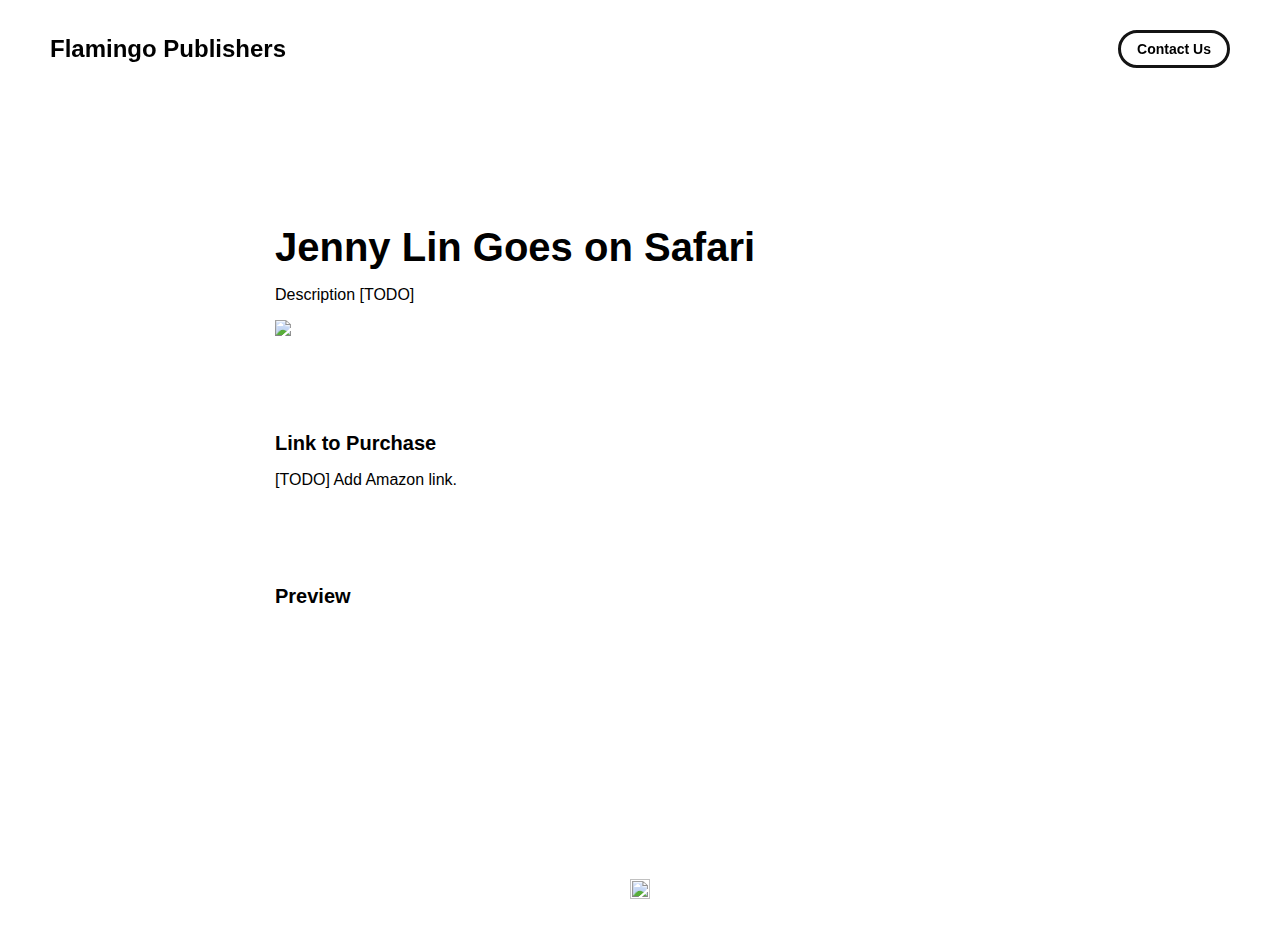
==== project-pages/safari.html @ 84bc28a6 "add more details on first book" ====
<!-- 
  IMPORTANT! 
  
  Keep this file unchanged to use as a template for all future project pages. 

  For every new project you add to your portfolio, make a copy of this file in the
  'project-pages' folder with a name related to the project.
-->


<!DOCTYPE html>
<html lang="en">
	<head>
		<meta charset="utf-8">
    <!-- 
      TODO

      Upload your Unemployable (or whatever photo you like) to the assets/images folder
      and change the name of the image below to match the uploaded one

      Change the title in the <title> tag to whatever you would like the title of your portfolio to be

      This should be the same across all pages.
     -->
     <link rel="icon" href="../assets/images/jenny_lin.png" />
     <title>Flamingo Publishers</title>
    <meta name="description" content="Official website for Flamingo Publishers LLC.">
    <meta name="viewport" content="width=device-width, initial-scale=1" />

		<link rel="stylesheet" href="../css/layout.css">
    <link rel="stylesheet" href="../css/typography.css">
    <link rel="stylesheet" href="../css/utilities.css">

		<script defer src="../js/script.js"></script>
	</head>
	<body>
    <!-- NAVBAR -->
    <div class="navbar">
      <a class="nav-title-link" href="../index.html">
        <!-- 
          TODO - Change the "Portfolio Title" to whatever you want displayed in the top left

          (this should be the same across all pages)
         -->
        <span class="nav-title">Flamingo Publishers</span>
        <!-- 
          TODO - Change the email after 'mailto:' to your email address for contact 
        
          (this should be the same across all pages)
        -->
        <a class="button" href="mailto:info@flamingopublishers.com">
          <span class="button-text">Contact Us</span>
        </a>
      </a>
    </div>

    <!-- MAIN PAGE CONTENT -->
    <div id="main-content">

      <!-- PROJECT HEADER -->
      <div id="project-header">
          <!-- 
            TODO

            - Change the 'main-title' text to the name of your project
            - Change the 'body-text' text to a short and sweet description of your project (maybe the same as the one on the project card)
            - Change "desktop.jpeg" to the image filename you uploaded in the assets/images folder.
          -->
        <div class="main-title">Jenny Lin Goes on Safari</div>
        <div class="body-text">Description [TODO]</div>
        <image class="project-header-image" src="../assets/images/safari.png">
      </div>

      <!-- PROJECT DETAILS -->
      <!-- 
        TODO

        - Change the 'subheader-text' to whatever header you want for project details
        - Add paragraphs using the <div class="body-text"></div> elements in the "project-details-content"
      -->
      <div id="project-details">
        <div class="subheader-text">Link to Purchase</div>
        <div class="project-details-content">
          <div class="body-text">[TODO] Add Amazon link.</div>
        </div>
      </div>

      <!-- IMAGE GALLERY -->
      <div id="project-gallery">
        <!-- TODO - Change the 'subheader-text' to whatever you want the Gallery section header to say -->
        <div class="subheader-text">Preview</div>
        <div class="project-gallery-content">
            <!-- 
              TODO

              This is where the images in the gallery live. Here's a simple gallery image for you to copy:

              Full Width Image:

                <div class="gallery-image-container">
                  <img src="../assets/images/IMAGE_NAME" class="gallery-image">
                  <span class="image-caption">IMAGE_CAPTION</span>
                </div>

              Half Width Image: 

                <div class="gallery-image-container half-width">
                  <img src="../assets/images/IMAGE_NAME" class="gallery-image">
                  <span class="image-caption">IMAGE_CAPTION</span>
                </div>

              - To add an image to the this area, copy one of the above, paste it below this comment, and change the following:
                  - IMAGE_NAME: the name of the image file in assets/images
                  - IMAGE_CAPTION: to the caption of the image
            -->
            <!--
            <div class="gallery-image-container half-width">
              <img src="../assets/images/code.jpeg" class="gallery-image">
              <span class="image-caption">Give your image a caption. People love context.</span>
            </div>
            <div class="gallery-image-container half-width">
              <img src="../assets/images/sketchbook.jpeg" class="gallery-image">
              <span class="image-caption">Give your image a caption. People love context.</span>
            </div>
            <div class="gallery-image-container">
              <img src="../assets/images/camera.jpeg" class="gallery-image">
              <span class="image-caption">Give your image a caption. People love context.</span>
            </div>
          -->
        </div>
      </div>
    </div>

    <!-- FOOTER -->
    <div id="footer">
      <!--
        TODO - Change href to your Instagram account (can also delete entire "a" element if no Instagram) 

        This should be the same across all pages.
      -->
      <!--
      <a class="icon-link" target="_blank" href="https://twitter.com/whitevans_eth">
        <image src="./assets/icons/instagram.svg" class="footer-icon"/>
      </a>
  -->
      <!-- 
        TODO - Change href to your Twitter account (can also delete entire "a" element if no Twitter) 
      
        This should be the same across all pages.
      -->
      <!--
      <a class="icon-link" target="_blank" href="https://twitter.com/whitevans_eth">
        <image src="./assets/icons/twitter.svg" class="footer-icon"/>
      </a>
  -->
      <!-- 
        TODO - Change the email after "mailto" to your contact email 
      
        This should be the same across all pages.
      -->
      <a class="icon-link" href="mailto:info@flamingopublishers.com">
        <image src="./assets/icons/mail.svg" class="footer-icon"/>
      </a>
    </div>

	</body>
</html>
---- css/layout.css ----
* {
  box-sizing: border-box;
}

html {
  text-size-adjust: none;
  -webkit-text-size-adjust: none;
  -moz-text-size-adjust: none;
  -ms-text-size-adjust: none;
}

body {
  margin: 0;
  -webkit-font-smoothing: antialiased;
  -moz-osx-font-smoothing: grayscale;
}




/* Main Page Layout */

#main-content {
  margin: 225px 425px;
  display: flex;
  flex-direction: column;
  gap: 96px;
}




/* Portfolio Header */

#portfolio-header {
  display: flex;
  gap: 20px;
  align-items: center;
}

#portfolio-header-image-container {
  display: flex;
  flex-direction: column;
  gap: 10px;
  flex-basis: 50%;
}

.portfolio-header-image {
  width: 100%;
  height: auto;
}

#portfolio-header-text-container {
  display: flex;
  flex-direction: column;
  gap: 34px;
  flex-basis: 50%;
}




/* About Section */

#about-section {
  display: flex;
  flex-direction: column;
  gap: 16px;
}

.about-section-content {
  display: flex;
  flex-direction: column;
  gap: 34px;
}




/* Project Section */

#my-work-section {
  display: flex;
  flex-direction: column;
  gap: 16px;
}

.projects-container {
  display: flex;
  gap: 34px 16px;
  flex-wrap: wrap;
}

    /* Project Cards */

    .project-card {
      max-width: calc((100% - 32px) / 3);
      display: flex;
      flex-direction: column;
      gap: 34px;
    }

    .project-card-text-container {
      flex-direction: column;
      display: flex;
      gap: 16px
    }

    .project-image {
      width: 100%;
      height: 200px;
      object-fit: cover;
      object-position: center;
    }




/* Project Pages */

#project-header {
  display: flex;
  flex-direction: column;
  gap: 16px;
}

.project-header-image {
  width: 100%;
  height: auto;
}

#project-details {
  display: flex;
  flex-direction: column;
  gap: 16px;
}

.project-details-content {
  display: flex;
  flex-direction: column;
  gap: 34px;
}

    /* Project Gallery */

    #project-gallery {
      display: flex;
      flex-direction: column;
      gap: 16px;
    }

    .project-gallery-content {
      display: flex;
      flex-wrap: wrap;
      gap: 34px 16px;
    }

    .gallery-image-container {
      width: 100%;
      display: flex;
      flex-direction: column;
      gap: 10px;
    }

    .gallery-image-container.half-width {
      width: calc((100% - 16px) / 2);
    }

    .gallery-image {
      width: 100%;
      height: auto;
    }


/* Extra Extra large devices (large laptops and desktops, 1200px and below) */
@media only screen and (max-width: 1600px) {
  #main-content {
    margin: 225px 275px;
  }
}

/* Extra large devices (large laptops and desktops, 1200px and below) */
@media only screen and (max-width: 1200px) {
  #main-content {
    margin: 225px 175px;
  }
}

/* Large devices (laptops/desktops, 1000px and below) */
@media only screen and (max-width: 1000px) {
  #main-content {
    margin: 225px 75px;
  }
}

/* Small devices (portrait tablets and large phones, 800px and below) */
@media only screen and (max-width: 800px) {
  #main-content {
    margin: 150px 50px;
  }

  #portfolio-header {
    flex-direction: column;
  }

  .project-card {
    max-width: calc((100% - 16px) / 2);
  }
}

/* Small devices (portrait tablets and large phones, 600px and below) */
@media only screen and (max-width: 600px) {
  #main-content {
    margin: 125px 20px;
  }

  .project-card {
    max-width: 100%;
  }
}
---- css/typography.css ----
body {
  font-family: "Helvetica Neue", Helvetica, Arial, sans-serif;
}

.nav-title {
  font-weight: 700;
  font-size: 24px;
}

.button-text {
  font-size: 14px;
  font-weight: 700;
}

.image-caption {
  font-size: 14px;
  font-weight: 500;
}

.main-title {
  font-size: 40px;
  font-weight: 700;
}

.subheader-text {
  font-size: 20px;
  font-weight: 700;
}

.body-text {
  font-size: 16px;
  font-weight: 500;
}

.project-card-text {
  overflow: hidden;
  text-overflow: ellipsis;
  display: -webkit-box;
  -webkit-line-clamp: 4;
  -webkit-box-orient: vertical;
}

.project-title {
  overflow: hidden;
  text-overflow: ellipsis;
  display: -webkit-box;
  -webkit-line-clamp: 1;
  -webkit-box-orient: vertical;
}
---- css/utilities.css ----
/* Icons */

.right-arrow-icon {
  width: 16px;
  height: 16px;
  margin-top: 1px;
}

.footer-icon {
  width: 20px;
  height: 20px;
}

a.icon-link {
  transition: transform 200ms ease-in-out;
}

a.icon-link:hover {
  cursor: pointer;
  stroke-width: 5;
  margin: 0;
  transform: rotate(15deg);
}


/* Navbar Styling */

.navbar {
  width: 100%;
  padding: 30px 50px;
  display: flex;
  justify-content: space-between;
  align-items: center;
  position: fixed;
  top: 0;
  left: 0;
}

.nav-title-link {
  color: black;
  text-decoration: none;
}

.nav-title-link:hover {
  text-decoration: underline;
}

/* Small devices (portrait tablets and large phones, 800px and below) */
@media only screen and (max-width: 800px) {
  .navbar {
    padding: 20px 20px;
    background-color: white
  }
}


/* Button Styling */

a.button {
  padding: 8px 16px;
  border: 3px solid #141414;
  border-radius: 50px;
  color: black;
  text-decoration: none;
  width: fit-content;
  display: flex;
  gap: 5px;
  align-items: center;
}

a.button:hover {
  text-decoration: underline;
  text-decoration-thickness: 2px;
  cursor: pointer;
}


/* Footer Styling */

#footer {
  width: 100%;
  display: flex;
  padding: 30px 50px;
  justify-content: center;
  align-items: center;
  gap: 16px;
}

/* Link Styling */
a.no-underline {
  text-decoration: none;
  color: black
}

a.no-underline:hover {
  text-decoration: underline;
  cursor: pointer;
}

/* Small devices (portrait tablets and large phones, 800px and below) */
@media only screen and (max-width: 800px) {
  #footer {
    padding: 20px 20px;
  }
}
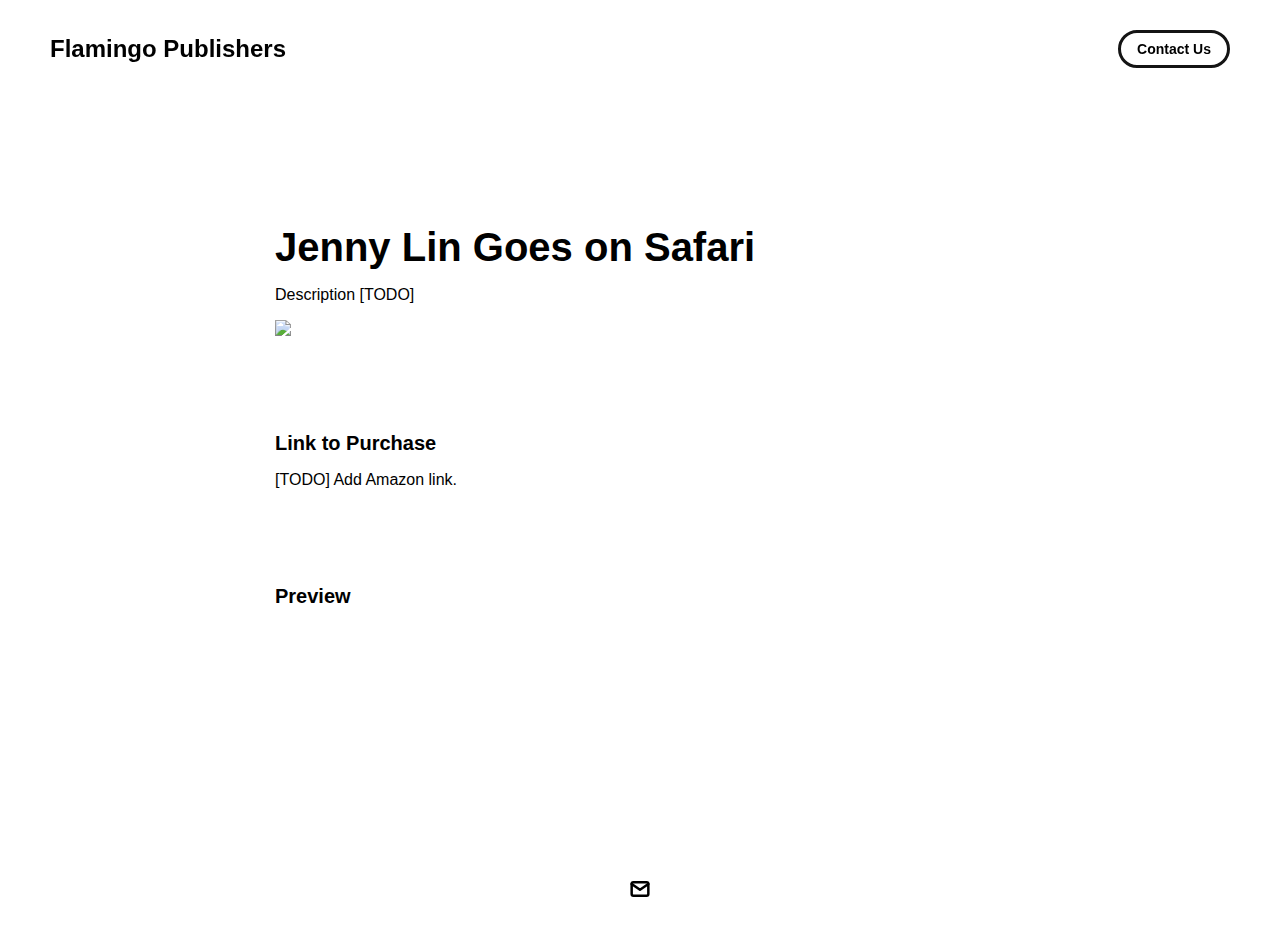
==== commit 6ec01d60: "fix bug on folder link" ====
--- a/project-pages/safari.html
+++ b/project-pages/safari.html
@@ -161,7 +161,7 @@
         This should be the same across all pages.
       -->
       <a class="icon-link" href="mailto:info@flamingopublishers.com">
-        <image src="./assets/icons/mail.svg" class="footer-icon"/>
+        <image src="../assets/icons/mail.svg" class="footer-icon"/>
       </a>
     </div>
 
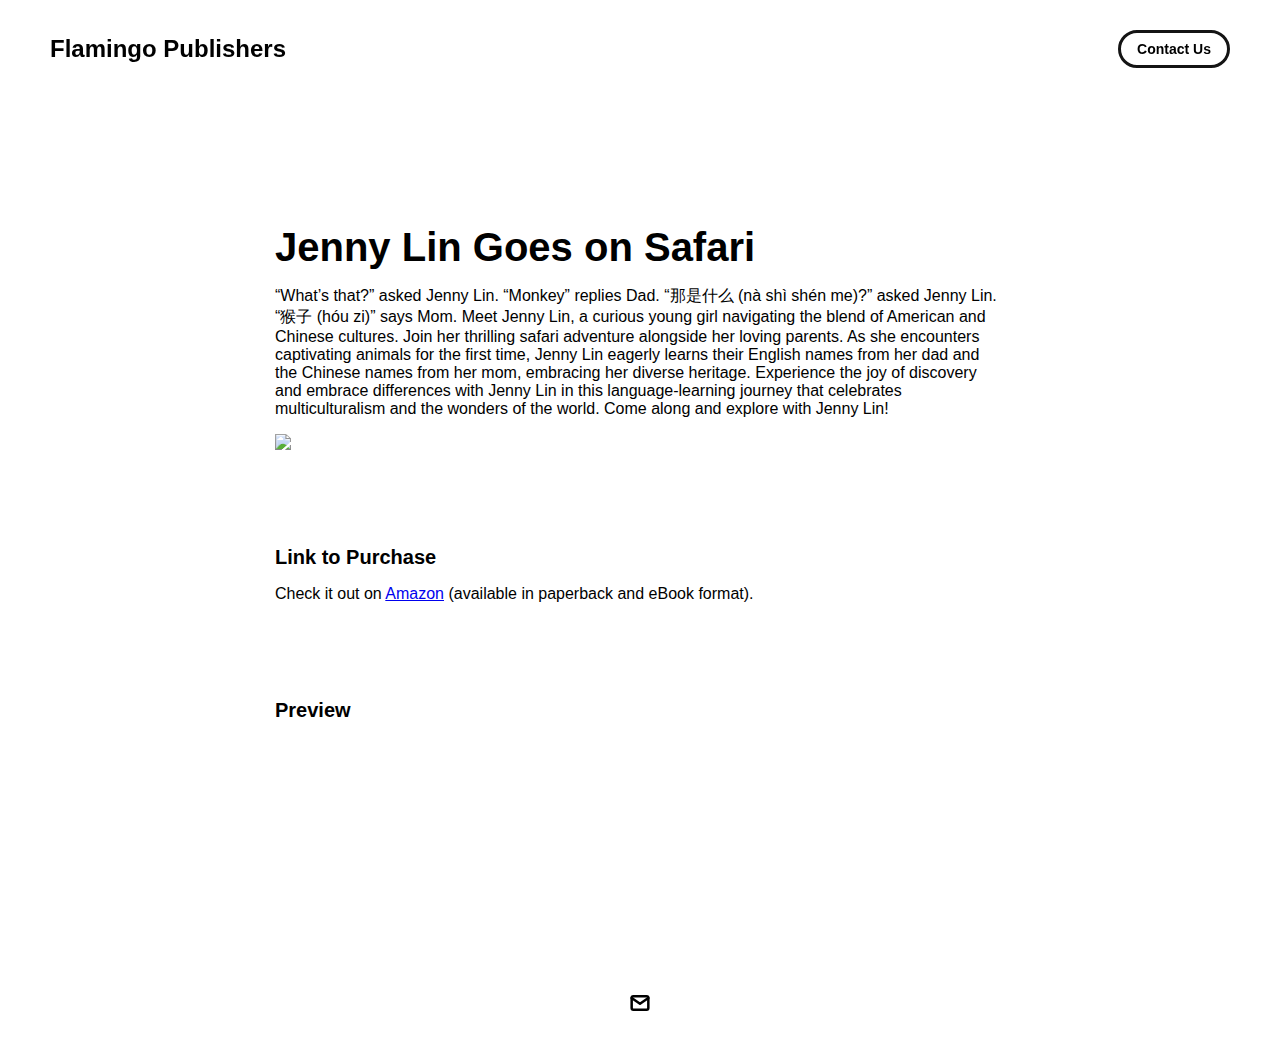
==== commit d575f10a: "add book description and amazon link" ====
--- a/project-pages/safari.html
+++ b/project-pages/safari.html
@@ -69,7 +69,15 @@
             - Change "desktop.jpeg" to the image filename you uploaded in the assets/images folder.
           -->
         <div class="main-title">Jenny Lin Goes on Safari</div>
-        <div class="body-text">Description [TODO]</div>
+        <div class="body-text">“What’s that?” asked Jenny Lin.
+
+“Monkey” replies Dad.
+
+“那是什么 (nà shì shén me)?” asked Jenny Lin.
+
+“猴子 (hóu zi)” says Mom.
+
+Meet Jenny Lin, a curious young girl navigating the blend of American and Chinese cultures. Join her thrilling safari adventure alongside her loving parents. As she encounters captivating animals for the first time, Jenny Lin eagerly learns their English names from her dad and the Chinese names from her mom, embracing her diverse heritage. Experience the joy of discovery and embrace differences with Jenny Lin in this language-learning journey that celebrates multiculturalism and the wonders of the world. Come along and explore with Jenny Lin!</div>
         <image class="project-header-image" src="../assets/images/safari.png">
       </div>
 
@@ -83,7 +91,7 @@
       <div id="project-details">
         <div class="subheader-text">Link to Purchase</div>
         <div class="project-details-content">
-          <div class="body-text">[TODO] Add Amazon link.</div>
+          <div class="body-text">Check it out on <a href="https://www.amazon.com/gp/r.html?C=KQDL2OX4OKL7&K=2E5IQ4WGEX92&M=urn:rtn:msg:2023122311342213e8c4dc07f74cddba77fdf8ee00p0na&R=F217E8QTLKKU&T=C&U=https%3A%2F%2Fwww.amazon.com%2Fdp%2FB0CQVGJ199%3Fref_%3Dpe_93986420_774957520&H=DLEDFH6NAIPXZ62MZGC66NR4B68A&ref_=pe_93986420_774957520">Amazon</a> (available in paperback and eBook format).</div>
         </div>
       </div>
 
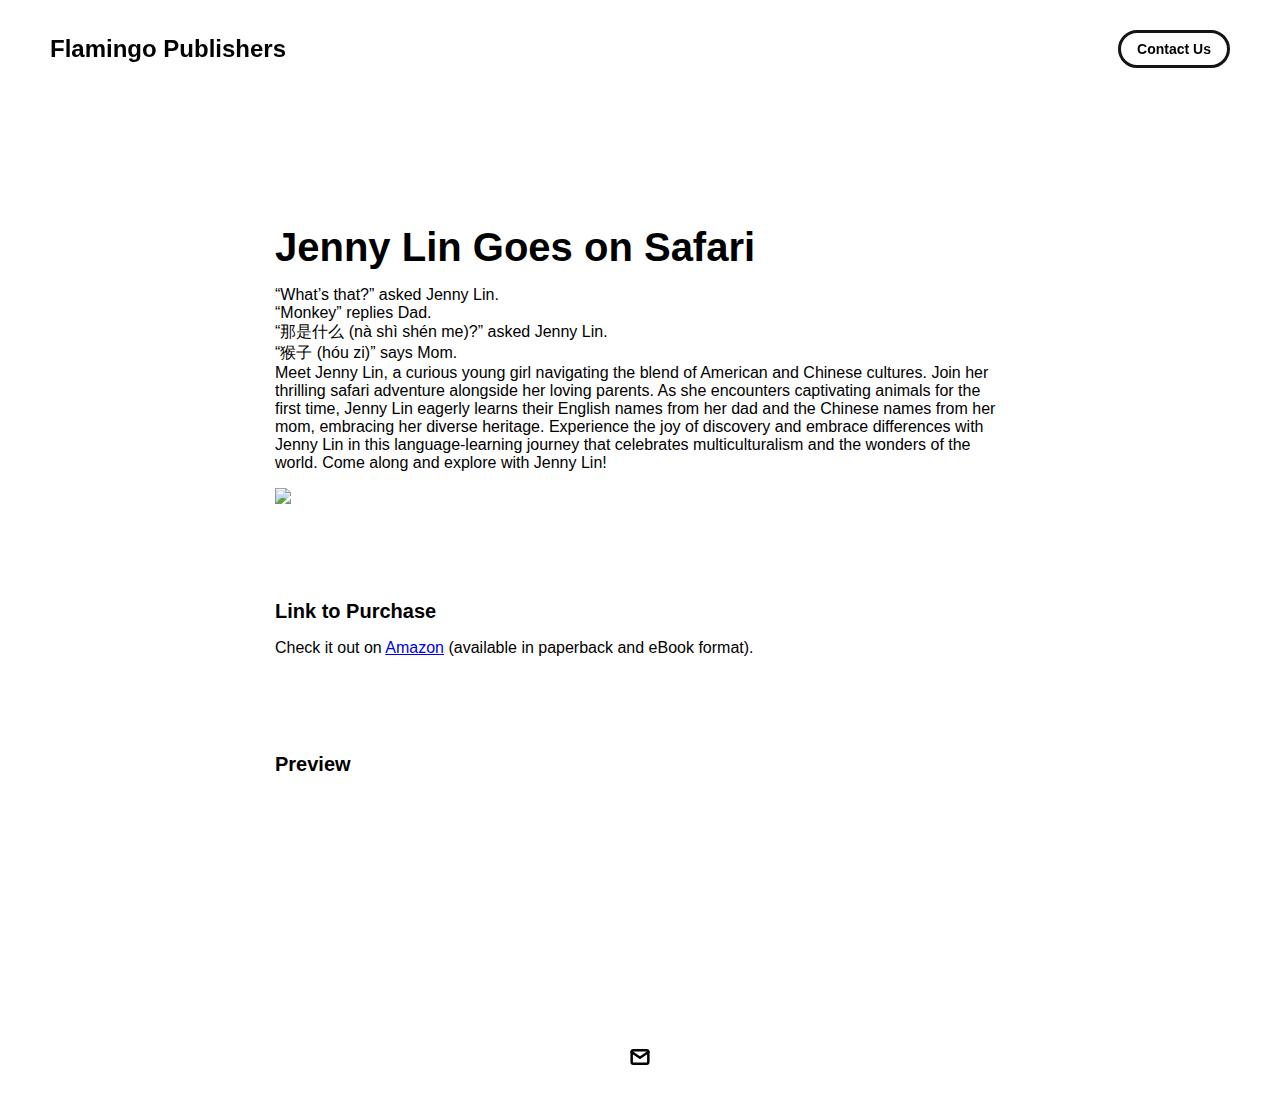
==== commit 409c5004: "add line breaks" ====
--- a/project-pages/safari.html
+++ b/project-pages/safari.html
@@ -69,13 +69,13 @@
             - Change "desktop.jpeg" to the image filename you uploaded in the assets/images folder.
           -->
         <div class="main-title">Jenny Lin Goes on Safari</div>
-        <div class="body-text">“What’s that?” asked Jenny Lin.
+        <div class="body-text">“What’s that?” asked Jenny Lin. <br>
 
-“Monkey” replies Dad.
+“Monkey” replies Dad.<br>
 
-“那是什么 (nà shì shén me)?” asked Jenny Lin.
+“那是什么 (nà shì shén me)?” asked Jenny Lin.<br>
 
-“猴子 (hóu zi)” says Mom.
+“猴子 (hóu zi)” says Mom.<br>
 
 Meet Jenny Lin, a curious young girl navigating the blend of American and Chinese cultures. Join her thrilling safari adventure alongside her loving parents. As she encounters captivating animals for the first time, Jenny Lin eagerly learns their English names from her dad and the Chinese names from her mom, embracing her diverse heritage. Experience the joy of discovery and embrace differences with Jenny Lin in this language-learning journey that celebrates multiculturalism and the wonders of the world. Come along and explore with Jenny Lin!</div>
         <image class="project-header-image" src="../assets/images/safari.png">
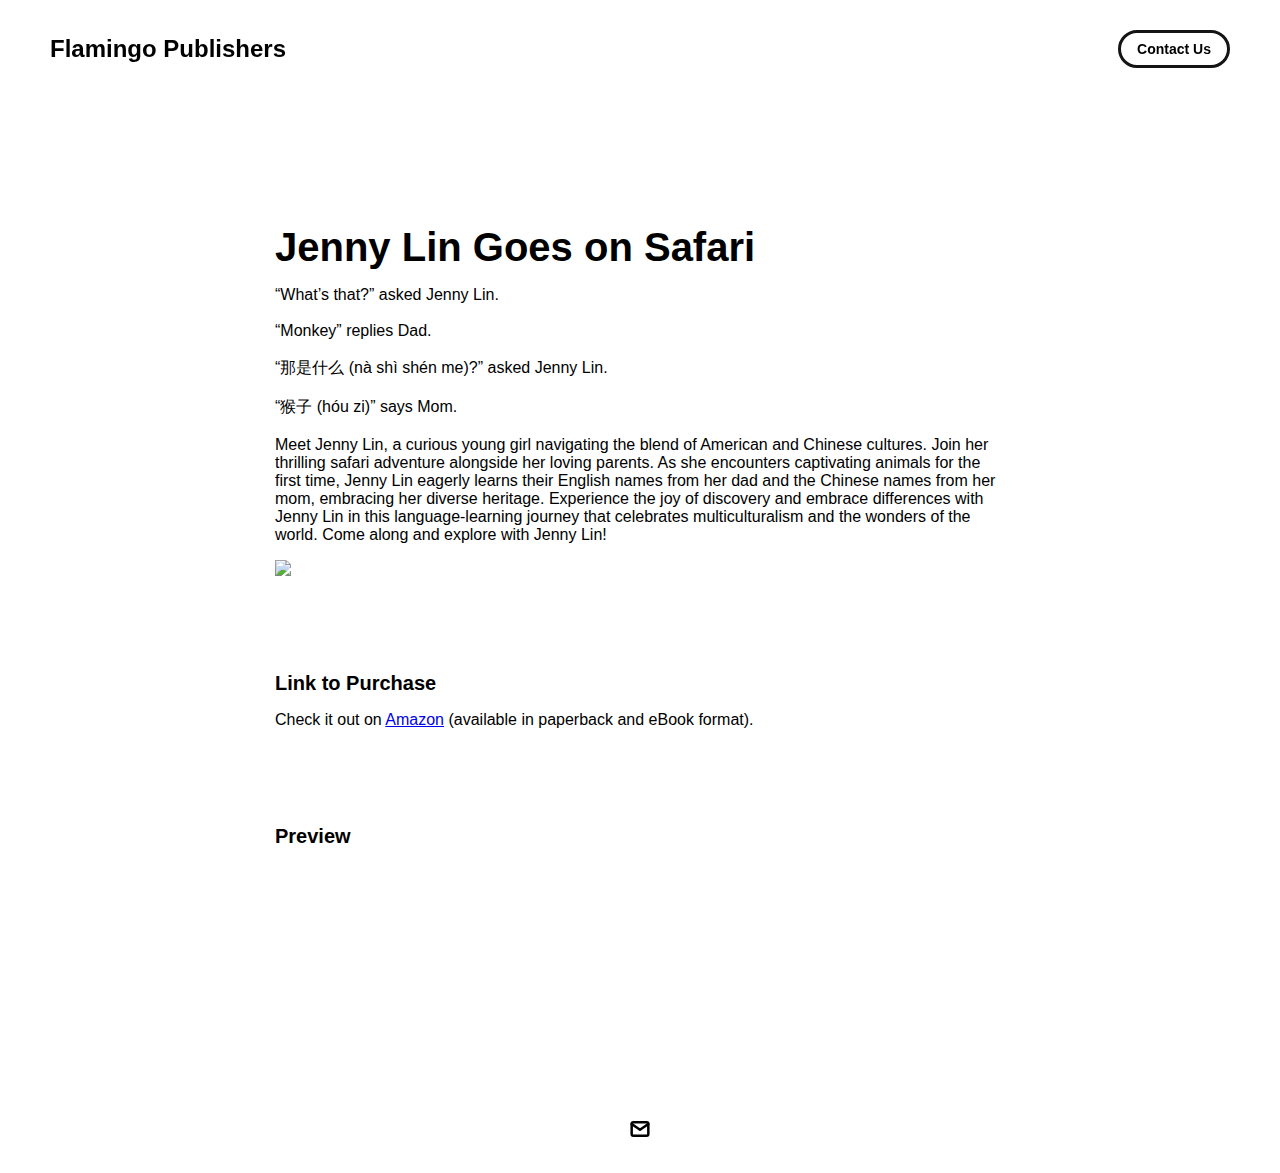
==== commit 3fabc340: "add more line breaks" ====
--- a/project-pages/safari.html
+++ b/project-pages/safari.html
@@ -69,13 +69,13 @@
             - Change "desktop.jpeg" to the image filename you uploaded in the assets/images folder.
           -->
         <div class="main-title">Jenny Lin Goes on Safari</div>
-        <div class="body-text">“What’s that?” asked Jenny Lin. <br>
+        <div class="body-text">“What’s that?” asked Jenny Lin. <br><br>
 
-“Monkey” replies Dad.<br>
+“Monkey” replies Dad.<br><br>
 
-“那是什么 (nà shì shén me)?” asked Jenny Lin.<br>
+“那是什么 (nà shì shén me)?” asked Jenny Lin.<br><br>
 
-“猴子 (hóu zi)” says Mom.<br>
+“猴子 (hóu zi)” says Mom.<br><br>
 
 Meet Jenny Lin, a curious young girl navigating the blend of American and Chinese cultures. Join her thrilling safari adventure alongside her loving parents. As she encounters captivating animals for the first time, Jenny Lin eagerly learns their English names from her dad and the Chinese names from her mom, embracing her diverse heritage. Experience the joy of discovery and embrace differences with Jenny Lin in this language-learning journey that celebrates multiculturalism and the wonders of the world. Come along and explore with Jenny Lin!</div>
         <image class="project-header-image" src="../assets/images/safari.png">
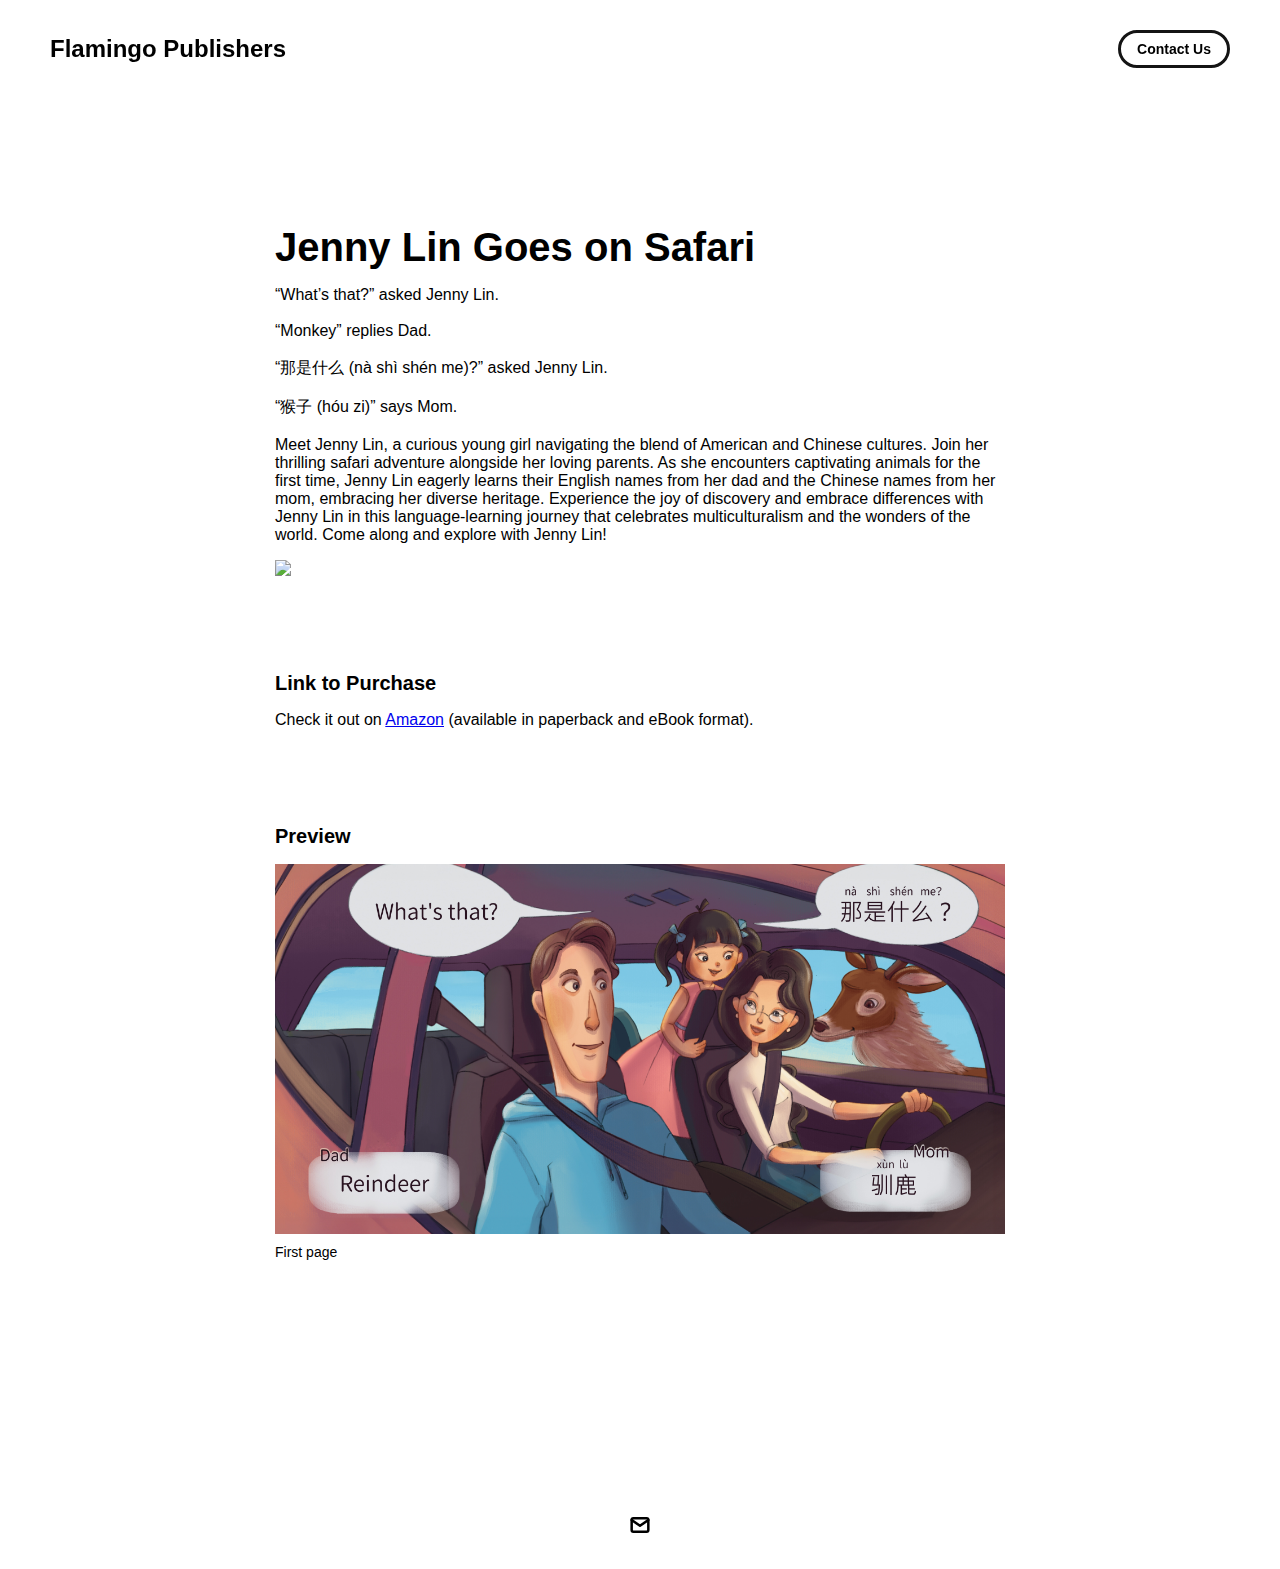
==== commit 99d144c8: "add preview" ====
--- a/project-pages/safari.html
+++ b/project-pages/safari.html
@@ -106,12 +106,12 @@
               This is where the images in the gallery live. Here's a simple gallery image for you to copy:
 
               Full Width Image:
-
+-->
                 <div class="gallery-image-container">
-                  <img src="../assets/images/IMAGE_NAME" class="gallery-image">
-                  <span class="image-caption">IMAGE_CAPTION</span>
+                  <img src="../assets/images/sample_spread.jpg" class="gallery-image">
+                  <span class="image-caption">First page</span>
                 </div>
-
+<!--
               Half Width Image: 
 
                 <div class="gallery-image-container half-width">
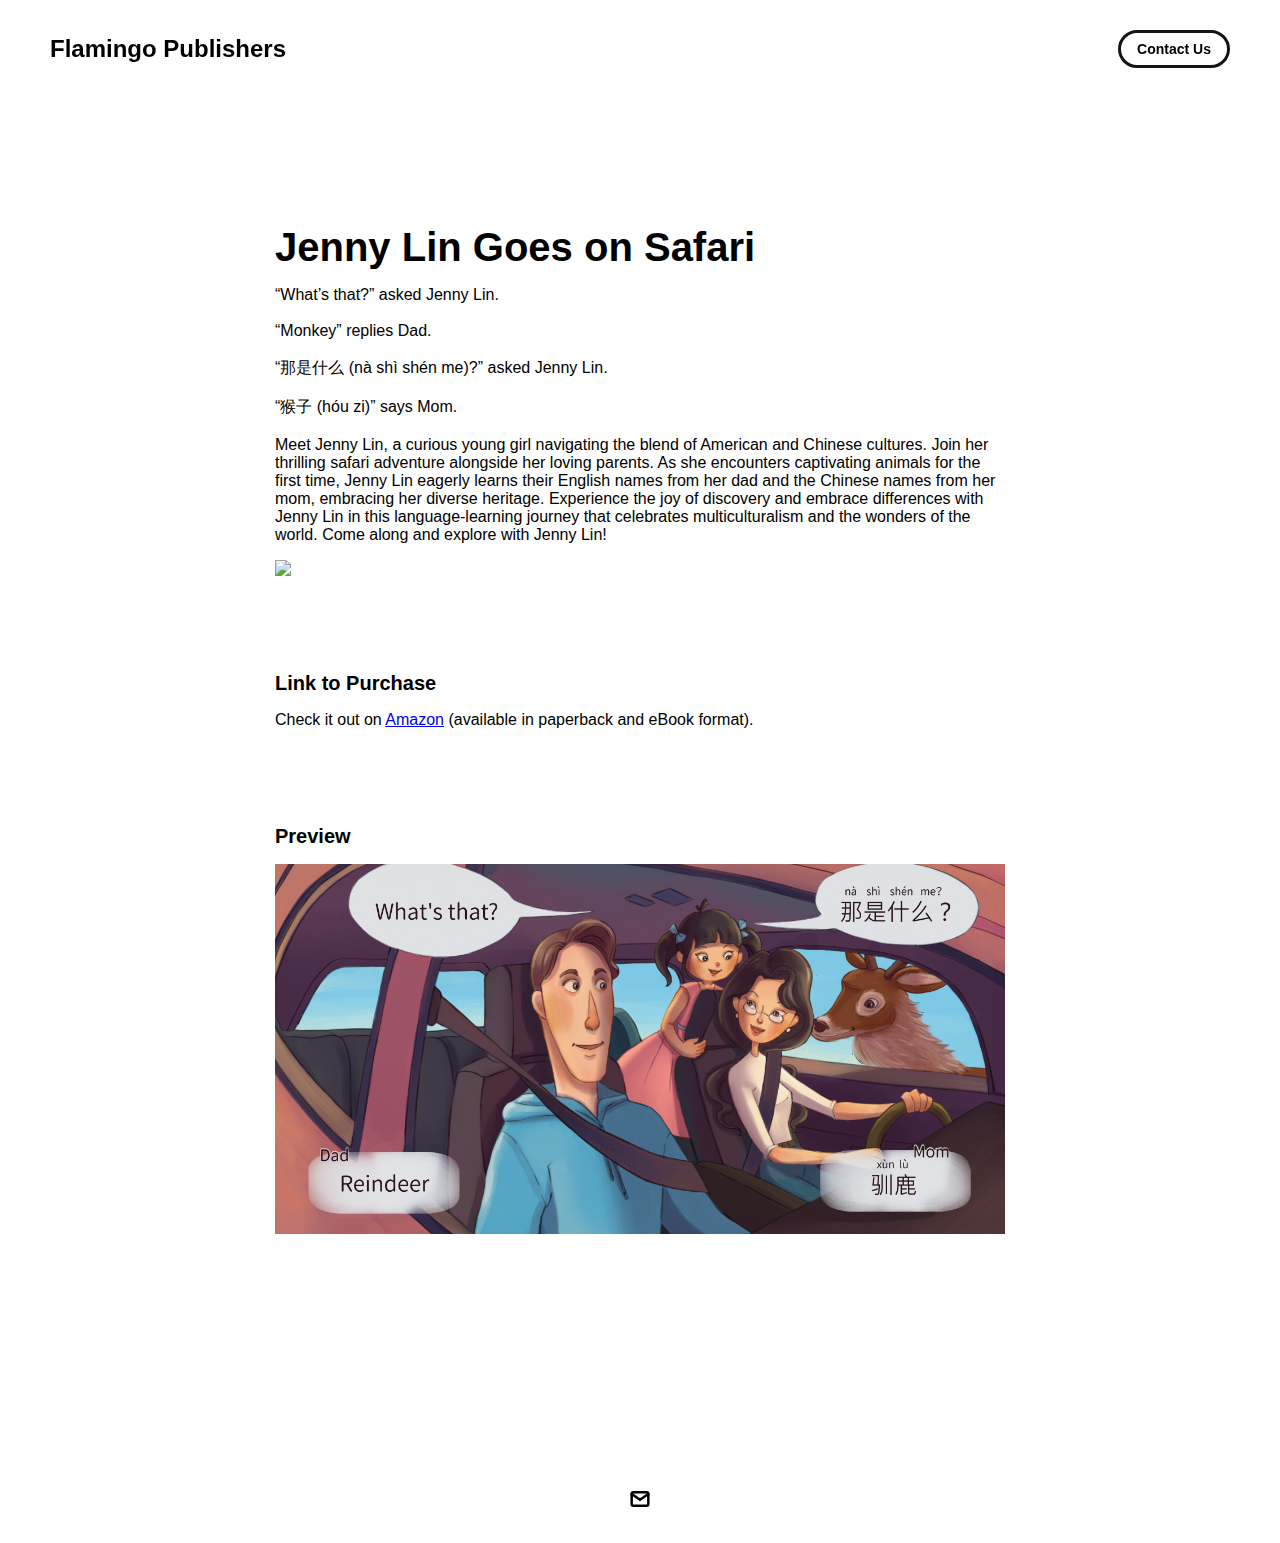
==== commit fd7e07b3: "update image size" ====
--- a/project-pages/safari.html
+++ b/project-pages/safari.html
@@ -78,7 +78,7 @@
 “猴子 (hóu zi)” says Mom.<br><br>
 
 Meet Jenny Lin, a curious young girl navigating the blend of American and Chinese cultures. Join her thrilling safari adventure alongside her loving parents. As she encounters captivating animals for the first time, Jenny Lin eagerly learns their English names from her dad and the Chinese names from her mom, embracing her diverse heritage. Experience the joy of discovery and embrace differences with Jenny Lin in this language-learning journey that celebrates multiculturalism and the wonders of the world. Come along and explore with Jenny Lin!</div>
-        <image class="project-header-image" src="../assets/images/safari.png">
+        <image class="project-header-image" src="../assets/images/safari.png" width="400">
       </div>
 
       <!-- PROJECT DETAILS -->
@@ -109,7 +109,7 @@
 -->
                 <div class="gallery-image-container">
                   <img src="../assets/images/sample_spread.jpg" class="gallery-image">
-                  <span class="image-caption">First page</span>
+                  <!--<span class="image-caption">First page</span>-->
                 </div>
 <!--
               Half Width Image: 
